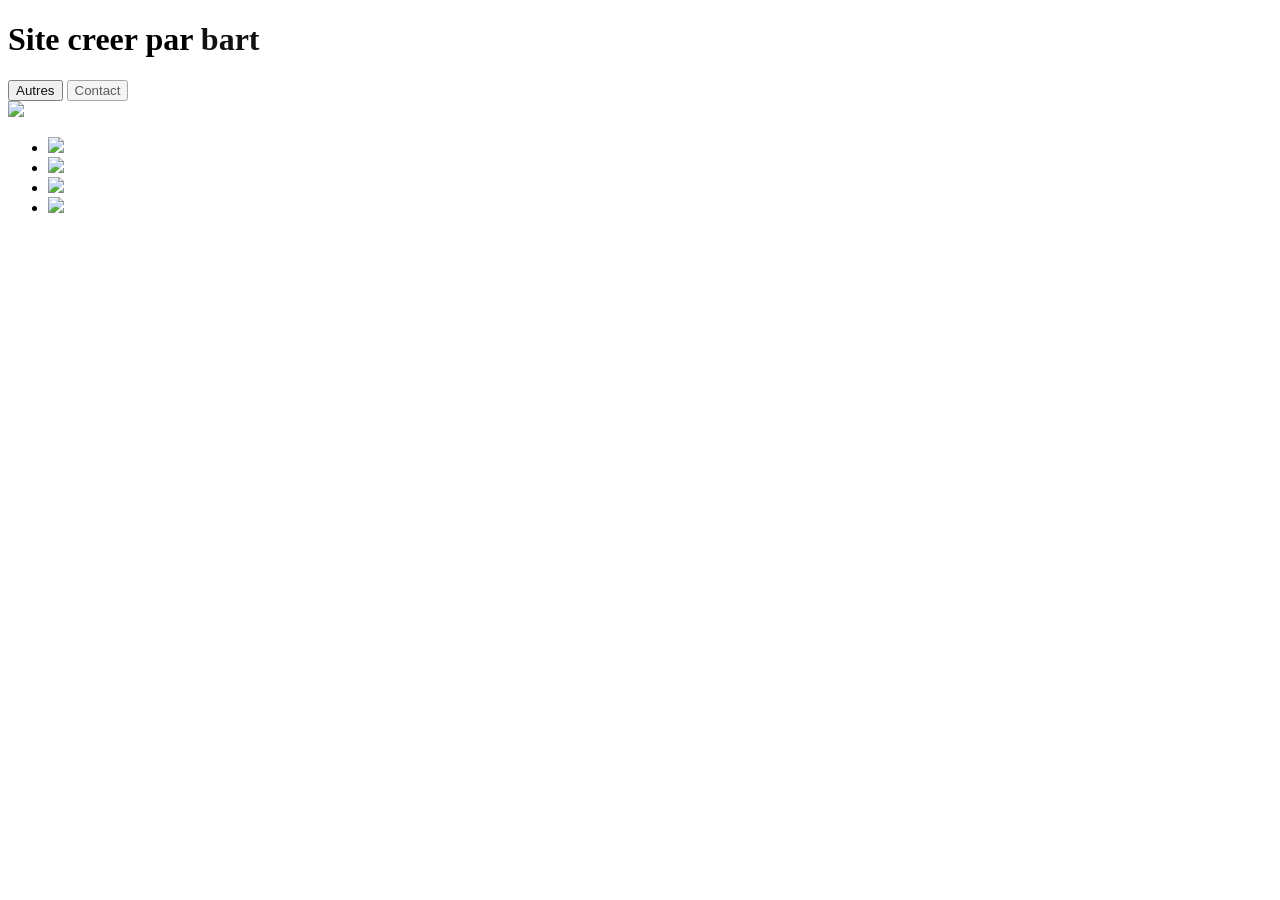
==== index.html @ b59d9f26 "Create index.html" ====
<!DOCTYPE html>
<html lang="fr">
<head>
    <meta charset="UTF-8">
    <meta name="viewport" content="width=device-width, initial-scale=1.0">
    <title>Accueil</title>
    <link rel="stylesheet" href="style.css">
    <link href="https://fonts.googleapis.com/css2?family=Abril+Fatface&display=swap" rel="stylesheet">
</head>
<body>
    
    <div class="lignes">
        <div class="l1"></div>
        <div class="l2"></div>
    </div>

    <div class="container-first">
        <h1><span>Site </span><span>creer </span><span>par </span><span>bart</span></h1>
        <div class="container-btns">
            <button class="btn-first b1">Autres</button>
            <button class="btn-first b2">Contact</button>
        </div>
    </div>

    <img src="ressources/canadian-maple-leaf-brands.svg" class="logo">


    <ul class="medias">
        <li class="bulle"><img src="ressources/fb.svg" class="logo-medias"></li>
        <li class="bulle"><img src="ressources/insta.svg" class="logo-medias"></li>
        <li class="bulle"><img src="ressources/yt.svg" class="logo-medias"></li>
        <li class="bulle"><img src="ressources/github.svg" class="logo-medias"></li>
    </ul>



    <script src="https://cdnjs.cloudflare.com/ajax/libs/gsap/3.5.1/gsap.min.js"></script>
    <script src="app.js"></script>
</body>
</html>
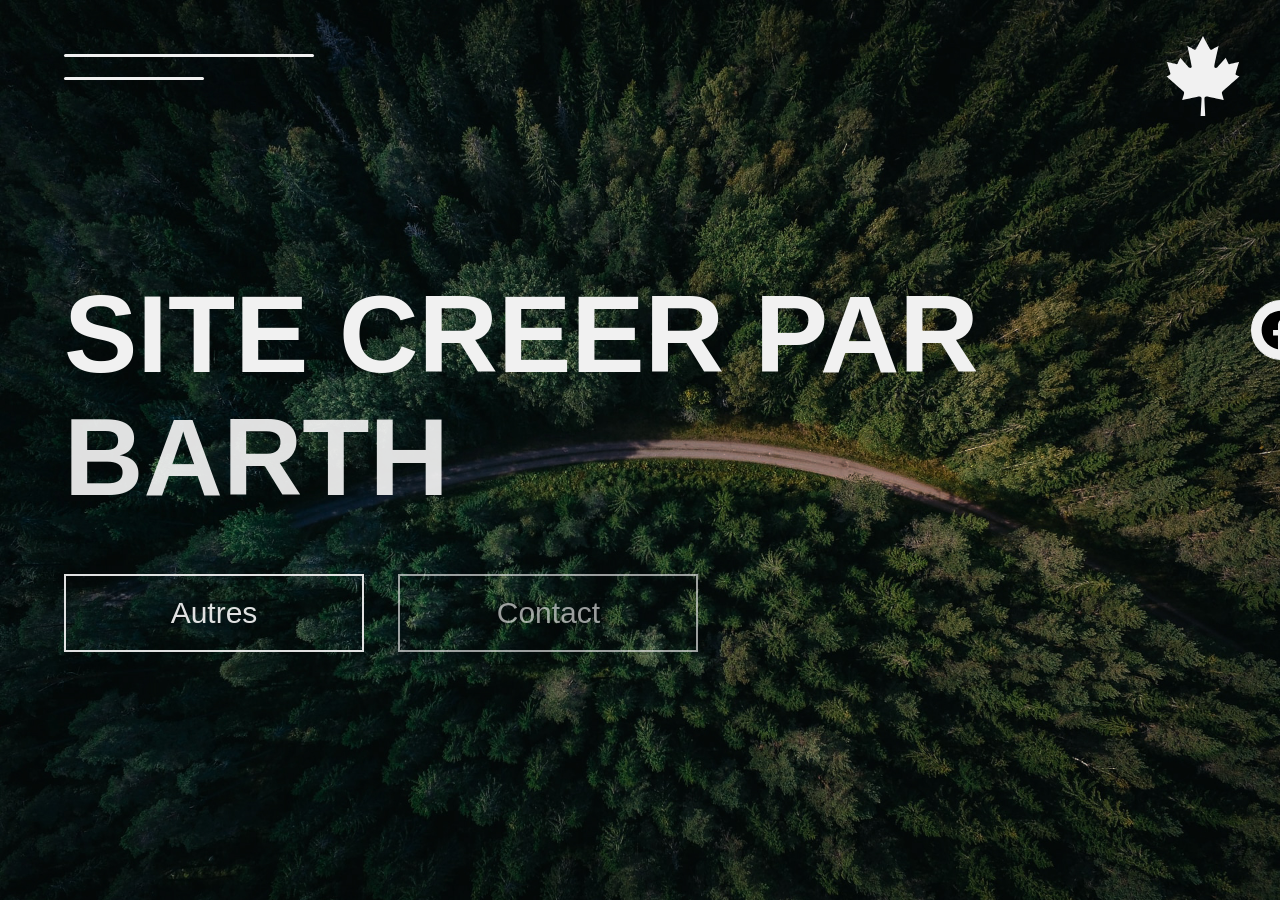
==== commit 6ef69750: "Update index.html" ====
--- a/index.html
+++ b/index.html
@@ -15,7 +15,7 @@
     </div>
 
     <div class="container-first">
-        <h1><span>Site </span><span>creer </span><span>par </span><span>bart</span></h1>
+        <h1><span>Site </span><span>creer </span><span>par </span><span>barth</span></h1>
         <div class="container-btns">
             <button class="btn-first b1">Autres</button>
             <button class="btn-first b2">Contact</button>
--- a/style.css
+++ b/style.css
@@ -0,0 +1,111 @@
+*, ::before, ::after {
+    box-sizing: border-box;
+    margin: 0;
+    padding: 0;
+}
+
+body {
+    background: #333;
+    font-family: Arial, Helvetica, sans-serif;
+    height: 100vh;
+    background: url('ressources/foretlumdown.jpg');
+    background-repeat: no-repeat;
+    background-size: cover;
+    position: relative;
+    overflow-x: hidden;
+}
+
+.container-first {
+    position: absolute;
+    top: 30%;
+    left: 5%;
+}
+
+h1 {
+    text-transform: uppercase;
+    font-size: 110px;
+    color: #f1f1f1;
+    font-family: Abril fatface, sans-serif;
+}
+h1 span {
+    position: relative;
+}
+.container-btns {
+    position: relative;
+    top: 50px;
+}
+.btn-first {
+    border: 2px solid #f1f1f1;
+    outline: none;
+    background: transparent;
+    font-size: 30px;
+    padding: 20px;
+    width: 300px;
+    color: #f1f1f1;
+    cursor: pointer;
+}
+.btn-first:nth-child(1){
+    margin-right: 30px;
+}
+.btn-first:hover {
+    transition: all 0.3s ease-in-out;
+    background: #f1f1f1;
+    color: #333;
+}
+.lignes {
+    position: absolute;
+    top: 6%;
+    left: 5%;
+}
+.l1 {
+    width: 250px;
+    height: 3px;
+    background: #f1f1f1;
+    border-radius: 5px;
+}
+.l2 {
+    width: 140px;
+    height: 3px;
+    background: #f1f1f1;
+    border-radius: 5px;
+    position: relative;
+    top: 20px;
+}
+
+.logo {
+    position: absolute;
+    right: 2.9%;
+    top: 4%;
+    width: 80px;
+    height: 80px;
+    cursor: pointer;
+}
+.medias {
+    list-style-type: none;
+    position: absolute;
+    right: 3.3%;
+    top: 50%;
+    transform: translateY(-50%);
+    display: flex;
+    justify-content: center;
+    align-items: center;
+    flex-direction: column;
+}
+.bulle {
+    width: 60px;
+    height: 60px;
+    border-radius: 50%;
+    border: 1px solid #f1f1f1;
+    display: flex;
+    justify-content: center;
+    align-items: center;
+    margin: 10px 0;
+    background: #f1f1f1;
+    cursor: pointer;
+    position: relative;
+}
+
+.logo-medias {
+    width: 40px;
+    height: 40px;
+}
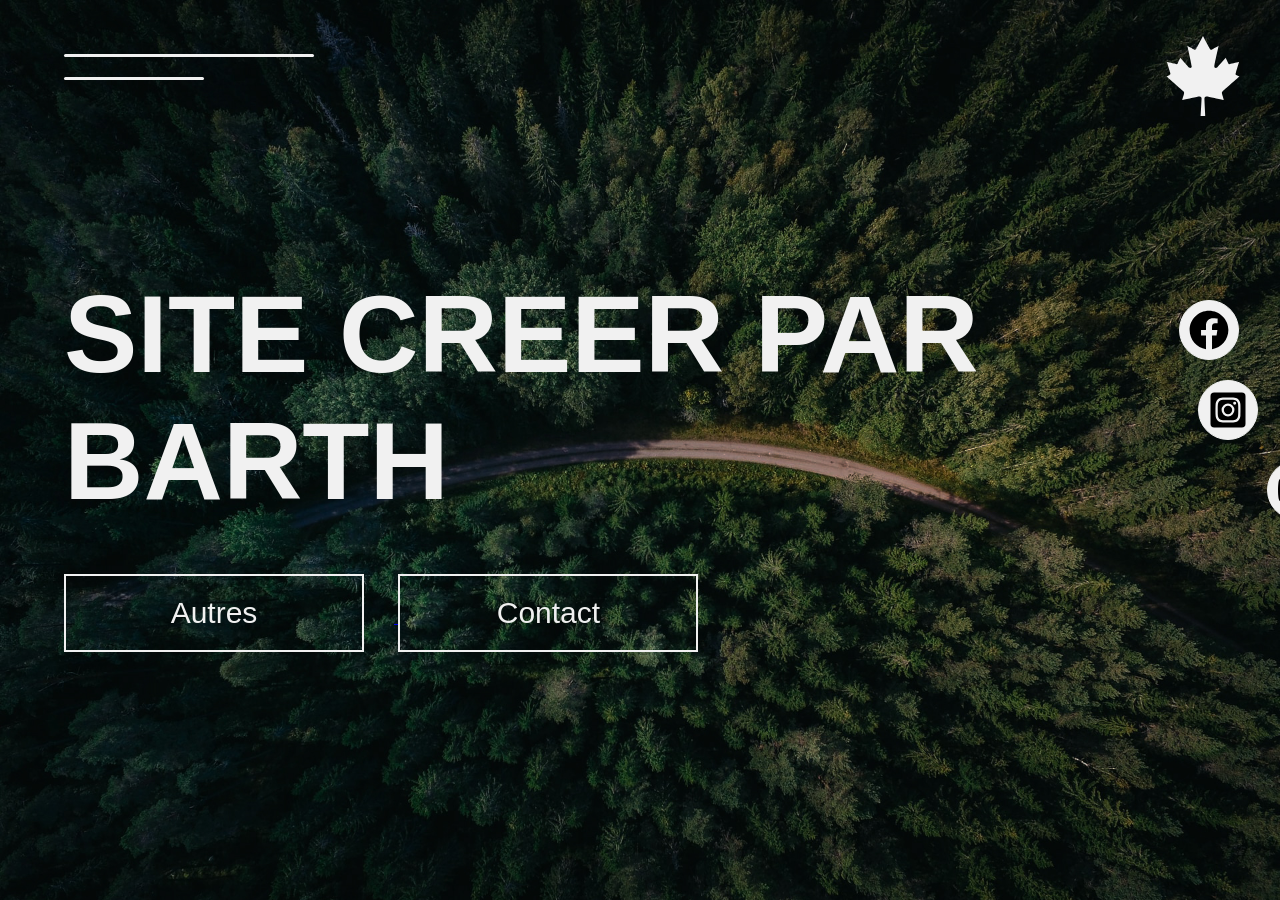
==== commit 89fa305f: "Update index.html" ====
--- a/index.html
+++ b/index.html
@@ -17,7 +17,9 @@
     <div class="container-first">
         <h1><span>Site </span><span>creer </span><span>par </span><span>barth</span></h1>
         <div class="container-btns">
+        <a href="page2.html" title="Accéder au cours WEB">
             <button class="btn-first b1">Autres</button>
+        <a/>
             <button class="btn-first b2">Contact</button>
         </div>
     </div>
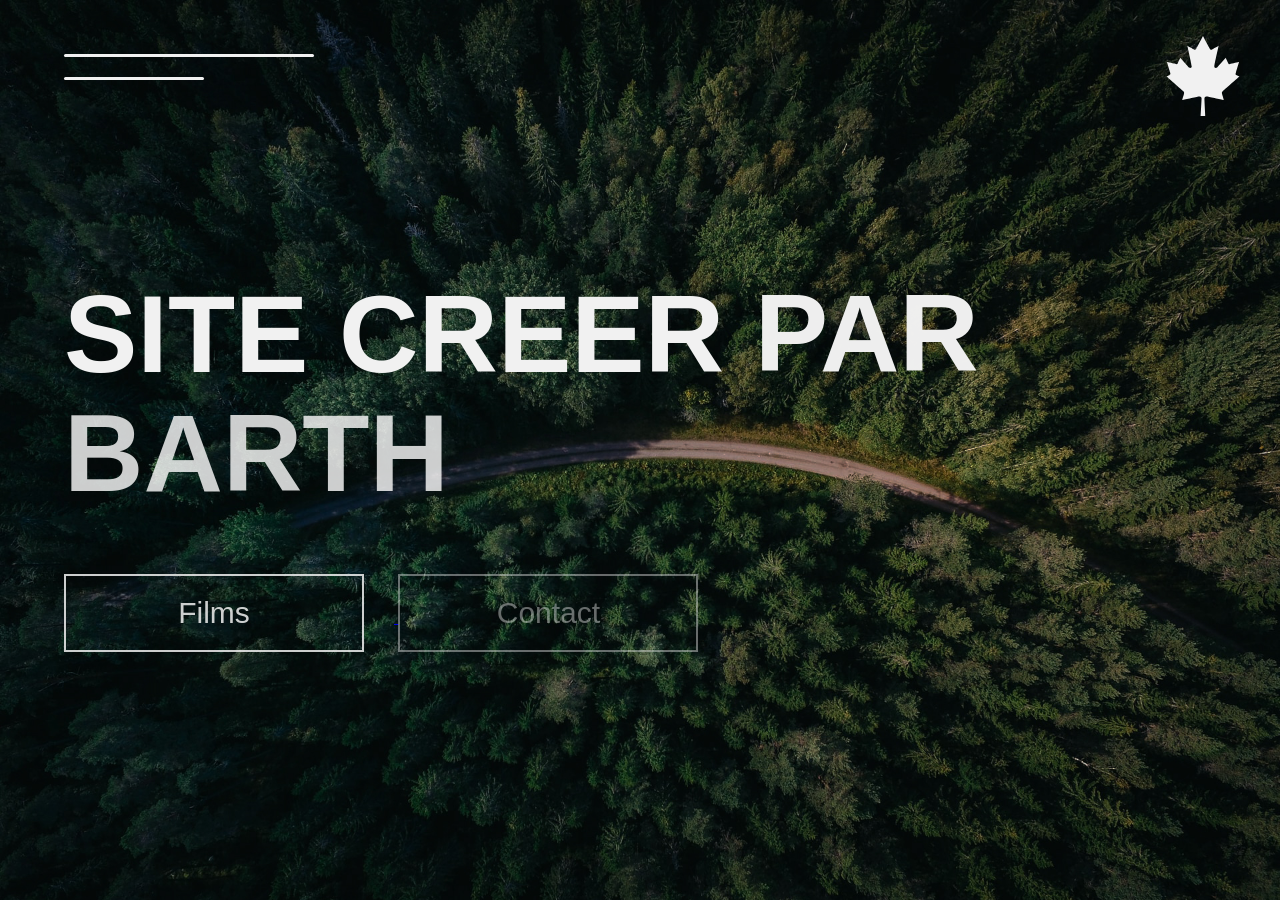
==== commit 230557e7: "Update index.html" ====
--- a/index.html
+++ b/index.html
@@ -17,8 +17,8 @@
     <div class="container-first">
         <h1><span>Site </span><span>creer </span><span>par </span><span>barth</span></h1>
         <div class="container-btns">
-        <a href="page2.html" title="Accéder au cours WEB">
-            <button class="btn-first b1">Autres</button>
+        <a href="page2.html" title="Accéder aux Films">
+            <button class="btn-first b1">Films</button>
         <a/>
             <button class="btn-first b2">Contact</button>
         </div>
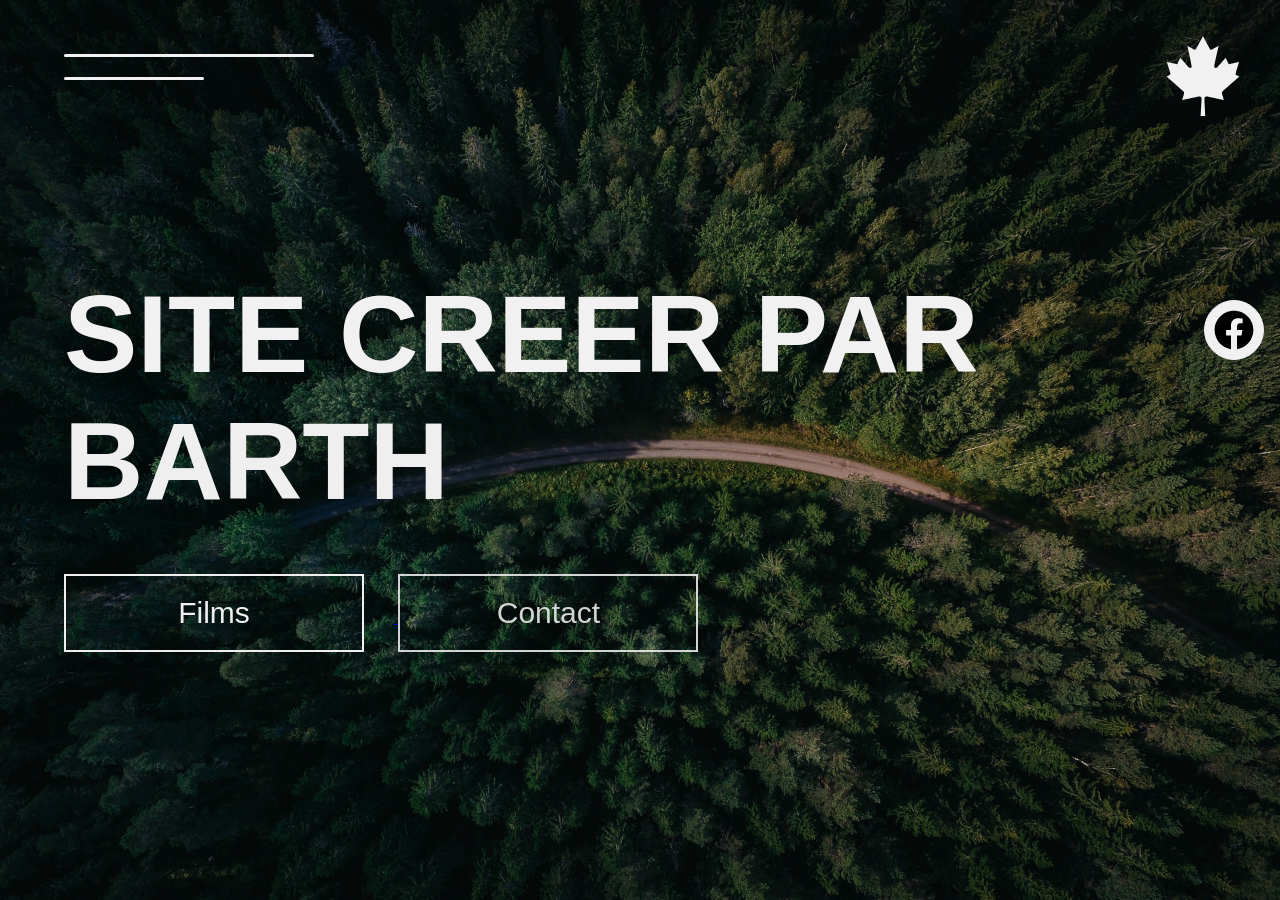
==== commit 669332fe: "Update index.html" ====
--- a/index.html
+++ b/index.html
@@ -17,6 +17,7 @@
     <div class="container-first">
         <h1><span>Site </span><span>creer </span><span>par </span><span>barth</span></h1>
         <div class="container-btns">
+        
         <a href="page2.html" title="Accéder aux Films">
             <button class="btn-first b1">Films</button>
         <a/>
